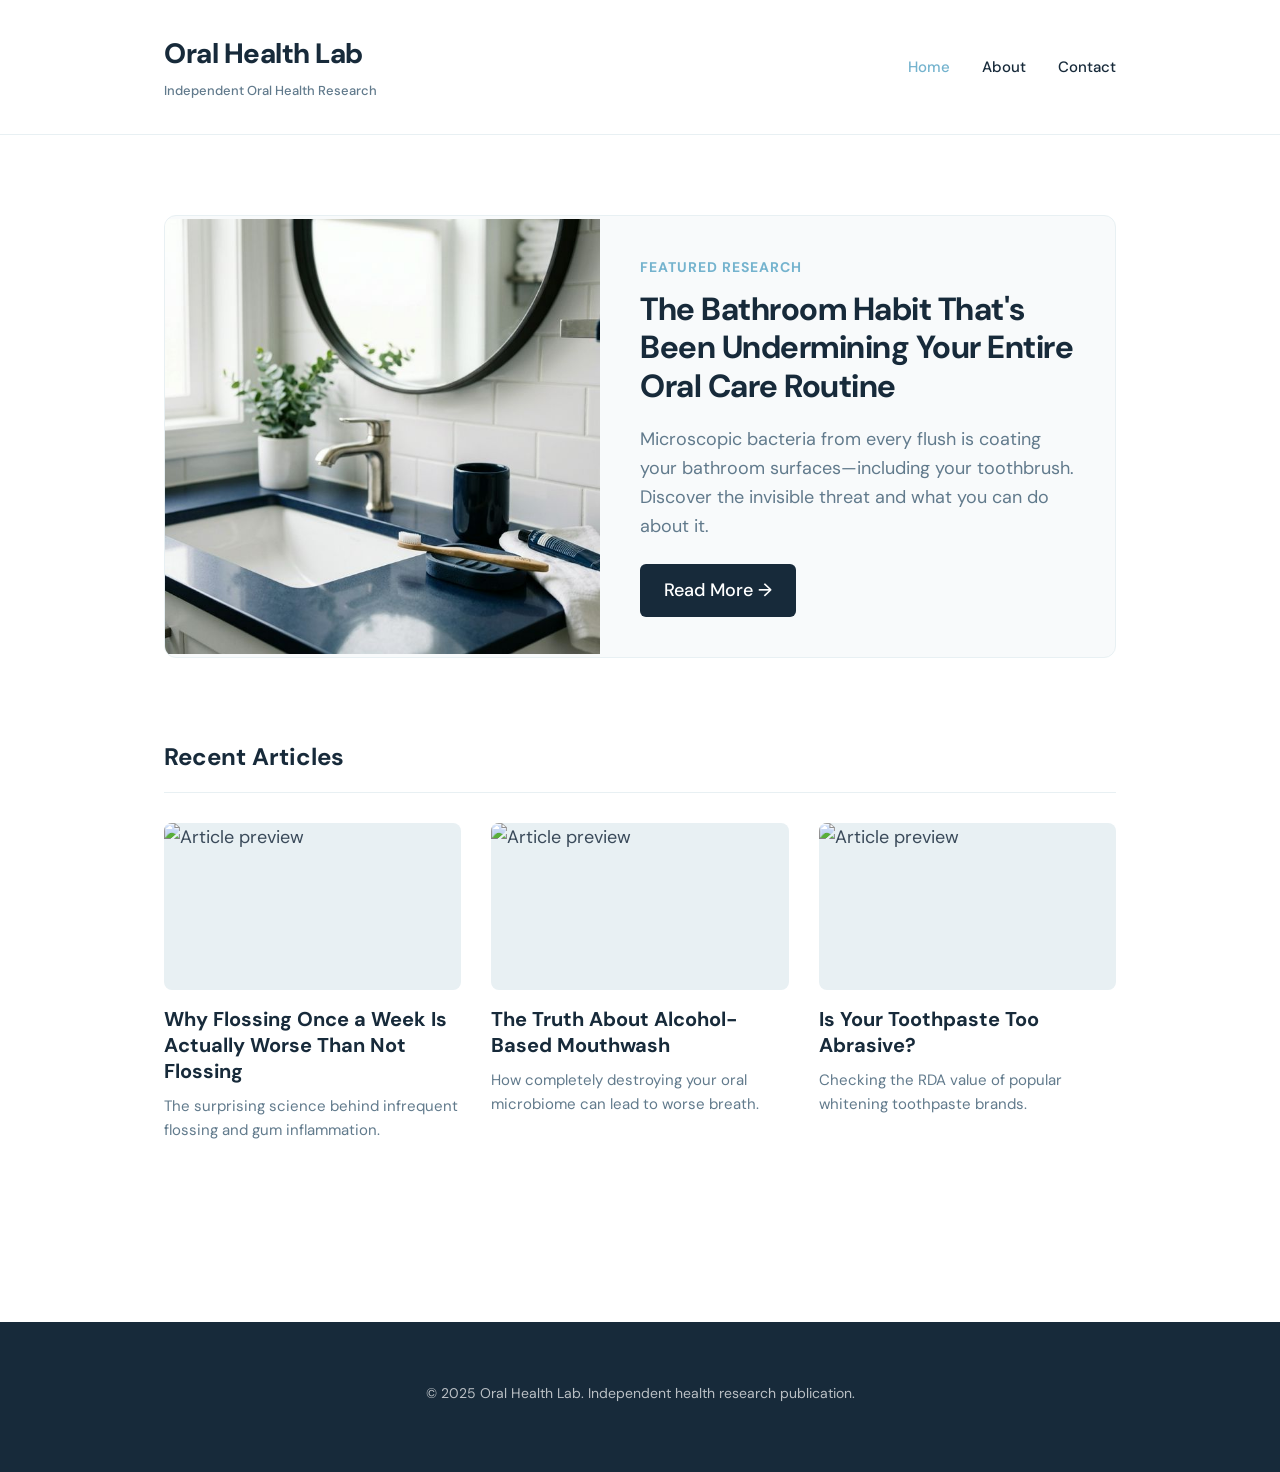
==== index.html @ 30238863 "Initial commit" ====
<!DOCTYPE html>
<html lang="en">
<head>
  <meta charset="UTF-8">
  <meta name="viewport" content="width=device-width, initial-scale=1.0">
  <title>Oral Health Lab | Independent Oral Health Research</title>
  <meta name="description" content="Oral Health Lab is an independent health publication about oral hygiene research, bathroom bacteria science, and practical habits.">
  
  <!-- Open Graph -->
  <meta property="og:title" content="Oral Health Lab | Independent Oral Health Research">
  <meta property="og:description" content="Oral Health Lab is an independent health publication about oral hygiene research, bathroom bacteria science, and practical habits.">
  <meta property="og:image" content="https://oralhealthlab.com/images/og-image.jpg">
  <meta property="og:url" content="https://oralhealthlab.com/">
  <meta property="og:type" content="website">

  <!-- FB PIXEL GOES HERE -->
  <!-- GA GOES HERE -->

  <link rel="preconnect" href="https://fonts.googleapis.com">
  <link rel="preconnect" href="https://fonts.gstatic.com" crossorigin>
  <link href="https://fonts.googleapis.com/css2?family=DM+Sans:ital,opsz,wght@0,9..40,100..1000;1,9..40,100..1000&display=swap" rel="preload" as="style">
  <link href="https://fonts.googleapis.com/css2?family=DM+Sans:ital,opsz,wght@0,9..40,100..1000;1,9..40,100..1000&display=swap" rel="stylesheet">
  <link rel="stylesheet" href="/style.css">
  <style>
    .hero-card {
      display: flex; gap: 40px; align-items: center; background: #F8FAFB; border-radius: 12px; overflow: hidden; border: 1px solid var(--color-border);
    }
    .hero-image { flex: 1; }
    .hero-content { flex: 1; padding: 40px 40px 40px 0; }
    .article-grid { display: grid; grid-template-columns: repeat(3, 1fr); gap: 30px; }
    @media (max-width: 768px) {
      .hero-card { flex-direction: column; }
      .hero-content { padding: 0 30px 40px 30px !important; }
      .article-grid { grid-template-columns: 1fr; }
    }
  </style>
</head>
<body>

  <header>
    <div class="container header-container">
      <div class="logo-container">
        <a href="/" class="logo">Oral Health Lab</a>
        <span class="tagline">Independent Oral Health Research</span>
      </div>
      <nav class="main-nav">
        <ul>
          <li><a href="/" class="active">Home</a></li>
          <li><a href="/about">About</a></li>
          <li><a href="/contact">Contact</a></li>
        </ul>
      </nav>
    </div>
  </header>

  <main>
    <section class="hero page-section">
      <div class="container">
        <div class="hero-card">
          <div class="hero-image">
            <img src="/images/bathroom-habit-featured.jpg" alt="Toothbrush in bathroom" style="width: 100%; height: 100%; object-fit: cover; min-height: 350px;" loading="lazy">
          </div>
          <div class="hero-content">
            <span style="color: var(--color-blue); font-weight: 700; font-size: 14px; text-transform: uppercase; letter-spacing: 1px; display: block; margin-bottom: 12px;">Featured Research</span>
            <h2 style="font-size: 32px; color: var(--color-navy); line-height: 1.2; margin-bottom: 20px; letter-spacing: -0.5px;">The Bathroom Habit That's Been Undermining Your Entire Oral Care Routine</h2>
            <p style="color: var(--color-text-light); margin-bottom: 24px;">Microscopic bacteria from every flush is coating your bathroom surfaces—including your toothbrush. Discover the invisible threat and what you can do about it.</p>
            <a href="/articles/bathroom-habit" class="btn" style="display: inline-block; background-color: var(--color-navy); color: white; padding: 12px 24px; border-radius: 6px; font-weight: 500; transition: background-color 0.2s;">Read More &rarr;</a>
          </div>
        </div>
      </div>
    </section>

    <section class="recent-articles" style="padding-bottom: 80px;">
      <div class="container">
        <h3 style="font-size: 24px; color: var(--color-navy); margin-bottom: 30px; padding-bottom: 15px; border-bottom: 1px solid var(--color-border);">Recent Articles</h3>
        <div class="article-grid">
          
          <div class="article-card">
            <div style="aspect-ratio: 16/9; background: #E8F0F3; border-radius: 8px; margin-bottom: 16px; overflow: hidden;">
              <img src="/images/placeholder-1.jpg" alt="Article preview" style="width: 100%; height: 100%; object-fit: cover;" loading="lazy">
            </div>
            <h4 style="font-size: 20px; color: var(--color-navy); margin-bottom: 10px; line-height: 1.3;"><a href="#">Why Flossing Once a Week Is Actually Worse Than Not Flossing</a></h4>
            <p style="color: var(--color-text-light); font-size: 15px;">The surprising science behind infrequent flossing and gum inflammation.</p>
          </div>

          <div class="article-card">
            <div style="aspect-ratio: 16/9; background: #E8F0F3; border-radius: 8px; margin-bottom: 16px; overflow: hidden;">
              <img src="/images/placeholder-2.jpg" alt="Article preview" style="width: 100%; height: 100%; object-fit: cover;" loading="lazy">
            </div>
            <h4 style="font-size: 20px; color: var(--color-navy); margin-bottom: 10px; line-height: 1.3;"><a href="#">The Truth About Alcohol-Based Mouthwash</a></h4>
            <p style="color: var(--color-text-light); font-size: 15px;">How completely destroying your oral microbiome can lead to worse breath.</p>
          </div>

          <div class="article-card">
            <div style="aspect-ratio: 16/9; background: #E8F0F3; border-radius: 8px; margin-bottom: 16px; overflow: hidden;">
              <img src="/images/placeholder-3.jpg" alt="Article preview" style="width: 100%; height: 100%; object-fit: cover;" loading="lazy">
            </div>
            <h4 style="font-size: 20px; color: var(--color-navy); margin-bottom: 10px; line-height: 1.3;"><a href="#">Is Your Toothpaste Too Abrasive?</a></h4>
            <p style="color: var(--color-text-light); font-size: 15px;">Checking the RDA value of popular whitening toothpaste brands.</p>
          </div>

        </div>
      </div>
    </section>
  </main>

  <footer>
    <div class="container">
      <p>&copy; 2025 Oral Health Lab. Independent health research publication.</p>
    </div>
  </footer>

</body>
</html>
---- style.css ----
@import url('https://fonts.googleapis.com/css2?family=DM+Sans:ital,opsz,wght@0,9..40,100..1000;1,9..40,100..1000&display=swap');

:root {
  --color-navy: #172A3A;
  --color-white: #FFFFFF;
  --color-blue: #74B3CE;
  --color-light-blue: #D9E6EC;
  --color-text: #3A4A5A;
  --color-text-light: #617A8C;
  --color-border: #E8F0F3;
}

* {
  margin: 0;
  padding: 0;
  box-sizing: border-box;
}

body {
  font-family: 'DM Sans', sans-serif;
  color: var(--color-text);
  background-color: var(--color-white);
  line-height: 1.6;
  font-size: 18px; /* Slightly larger for editorial feel */
  -webkit-font-smoothing: antialiased;
}

a {
  text-decoration: none;
  color: inherit;
}

img {
  max-width: 100%;
  height: auto;
  display: block;
}

.container {
  max-width: 1000px;
  margin: 0 auto;
  padding: 0 24px;
}

/* Shared Header */
header {
  padding: 32px 0;
  border-bottom: 1px solid var(--color-border);
}

.header-container {
  display: flex;
  justify-content: space-between;
  align-items: center;
}

.logo-container {
  display: flex;
  flex-direction: column;
}

.logo {
  font-size: 28px;
  font-weight: 800;
  color: var(--color-navy);
  letter-spacing: -0.5px;
}

.tagline {
  font-size: 13px;
  color: var(--color-text-light);
  margin-top: 4px;
  font-weight: 500;
}

nav.main-nav ul {
  display: flex;
  list-style: none;
  gap: 32px;
}

nav.main-nav a {
  font-weight: 500;
  color: var(--color-navy);
  font-size: 15px;
  transition: color 0.2s ease;
}

nav.main-nav a:hover,
nav.main-nav a.active {
  color: var(--color-blue);
}

/* Shared Footer */
footer {
  background-color: var(--color-navy);
  padding: 60px 0;
  text-align: center;
  margin-top: 100px;
}

footer p {
  color: rgba(255, 255, 255, 0.7);
  font-size: 14px;
  margin-bottom: 8px;
}

/* Page Section Utility */
.page-section {
  padding: 80px 0;
}

.page-header {
  margin-bottom: 40px;
  text-align: center;
}

.page-header h1 {
  font-size: 42px;
  color: var(--color-navy);
  line-height: 1.2;
  letter-spacing: -1px;
}

/* Responsive */
@media (max-width: 768px) {
  .header-container {
    flex-direction: column;
    gap: 20px;
    align-items: center;
    text-align: center;
  }
  
  nav.main-nav ul {
    gap: 20px;
  }
}
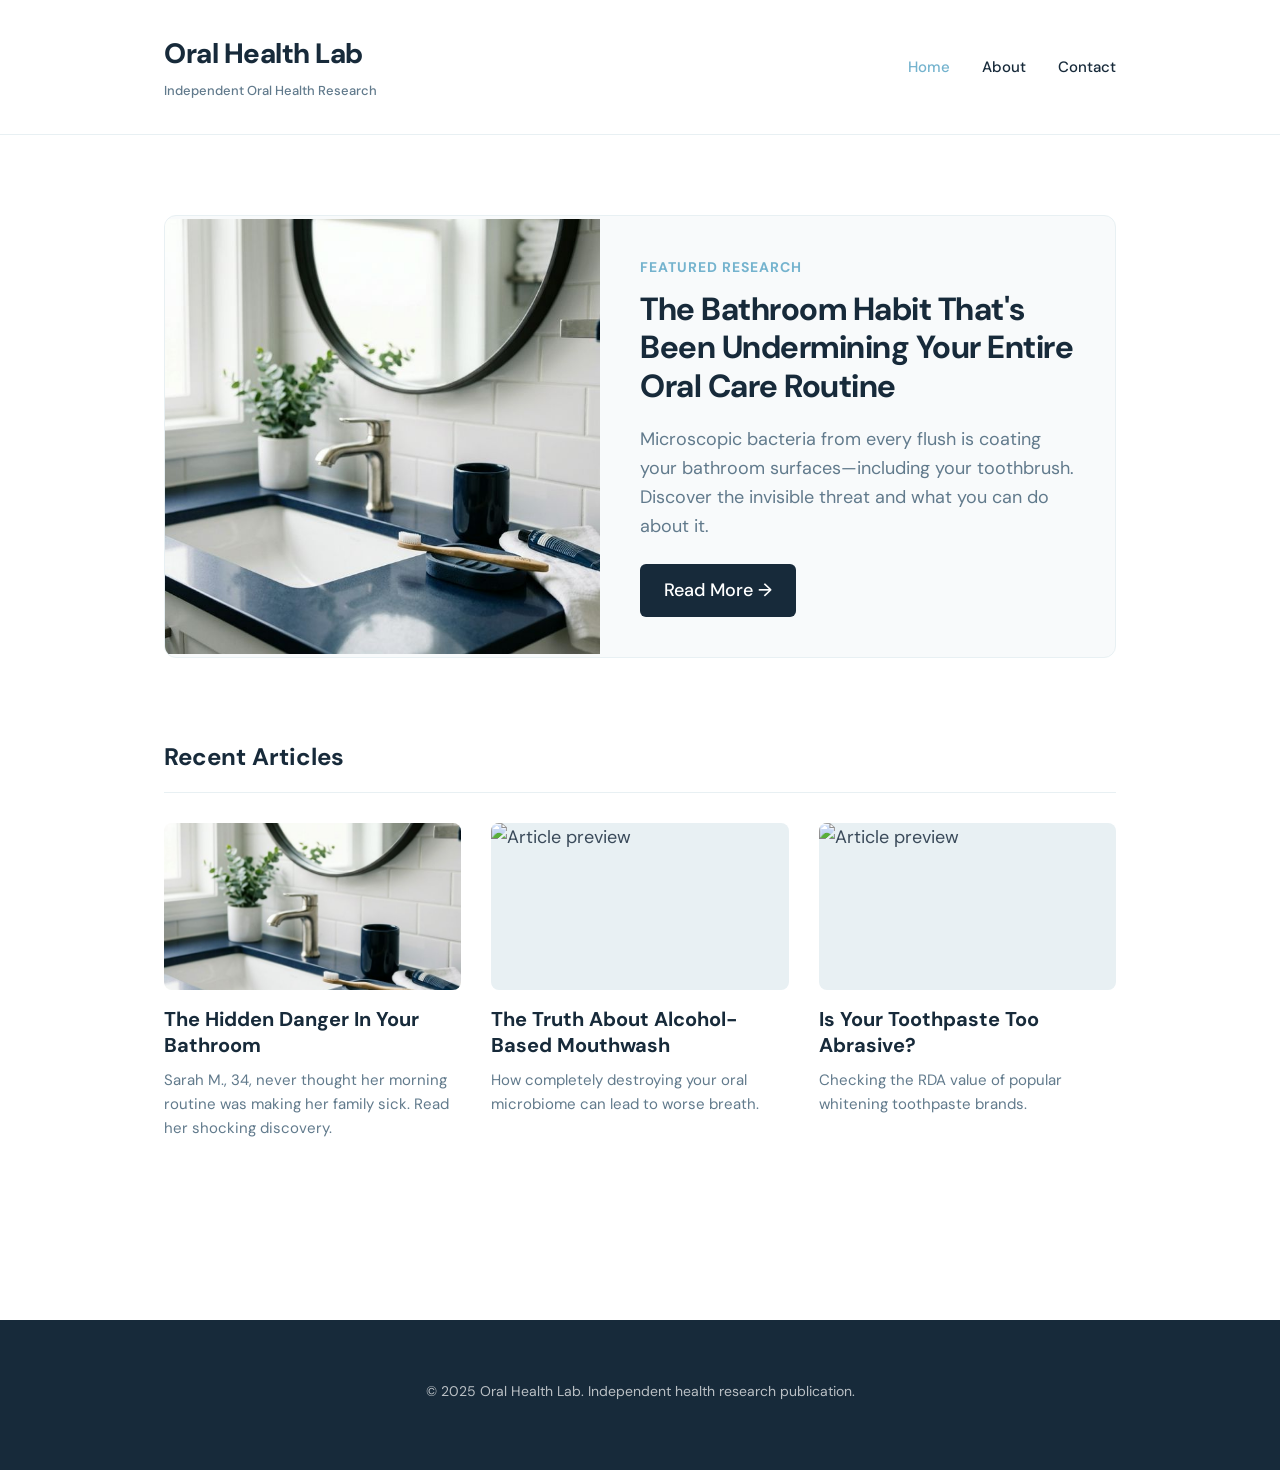
==== commit 7a039d25: "Include toothbrush advertorial on home page" ====
--- a/index.html
+++ b/index.html
@@ -77,10 +77,10 @@
           
           <div class="article-card">
             <div style="aspect-ratio: 16/9; background: #E8F0F3; border-radius: 8px; margin-bottom: 16px; overflow: hidden;">
-              <img src="/images/placeholder-1.jpg" alt="Article preview" style="width: 100%; height: 100%; object-fit: cover;" loading="lazy">
+              <img src="/images/bathroom-habit-featured.jpg" alt="Article preview" style="width: 100%; height: 100%; object-fit: cover;" loading="lazy">
             </div>
-            <h4 style="font-size: 20px; color: var(--color-navy); margin-bottom: 10px; line-height: 1.3;"><a href="#">Why Flossing Once a Week Is Actually Worse Than Not Flossing</a></h4>
-            <p style="color: var(--color-text-light); font-size: 15px;">The surprising science behind infrequent flossing and gum inflammation.</p>
+            <h4 style="font-size: 20px; color: var(--color-navy); margin-bottom: 10px; line-height: 1.3;"><a href="/articles/toothbrush-danger">The Hidden Danger In Your Bathroom</a></h4>
+            <p style="color: var(--color-text-light); font-size: 15px;">Sarah M., 34, never thought her morning routine was making her family sick. Read her shocking discovery.</p>
           </div>
 
           <div class="article-card">
